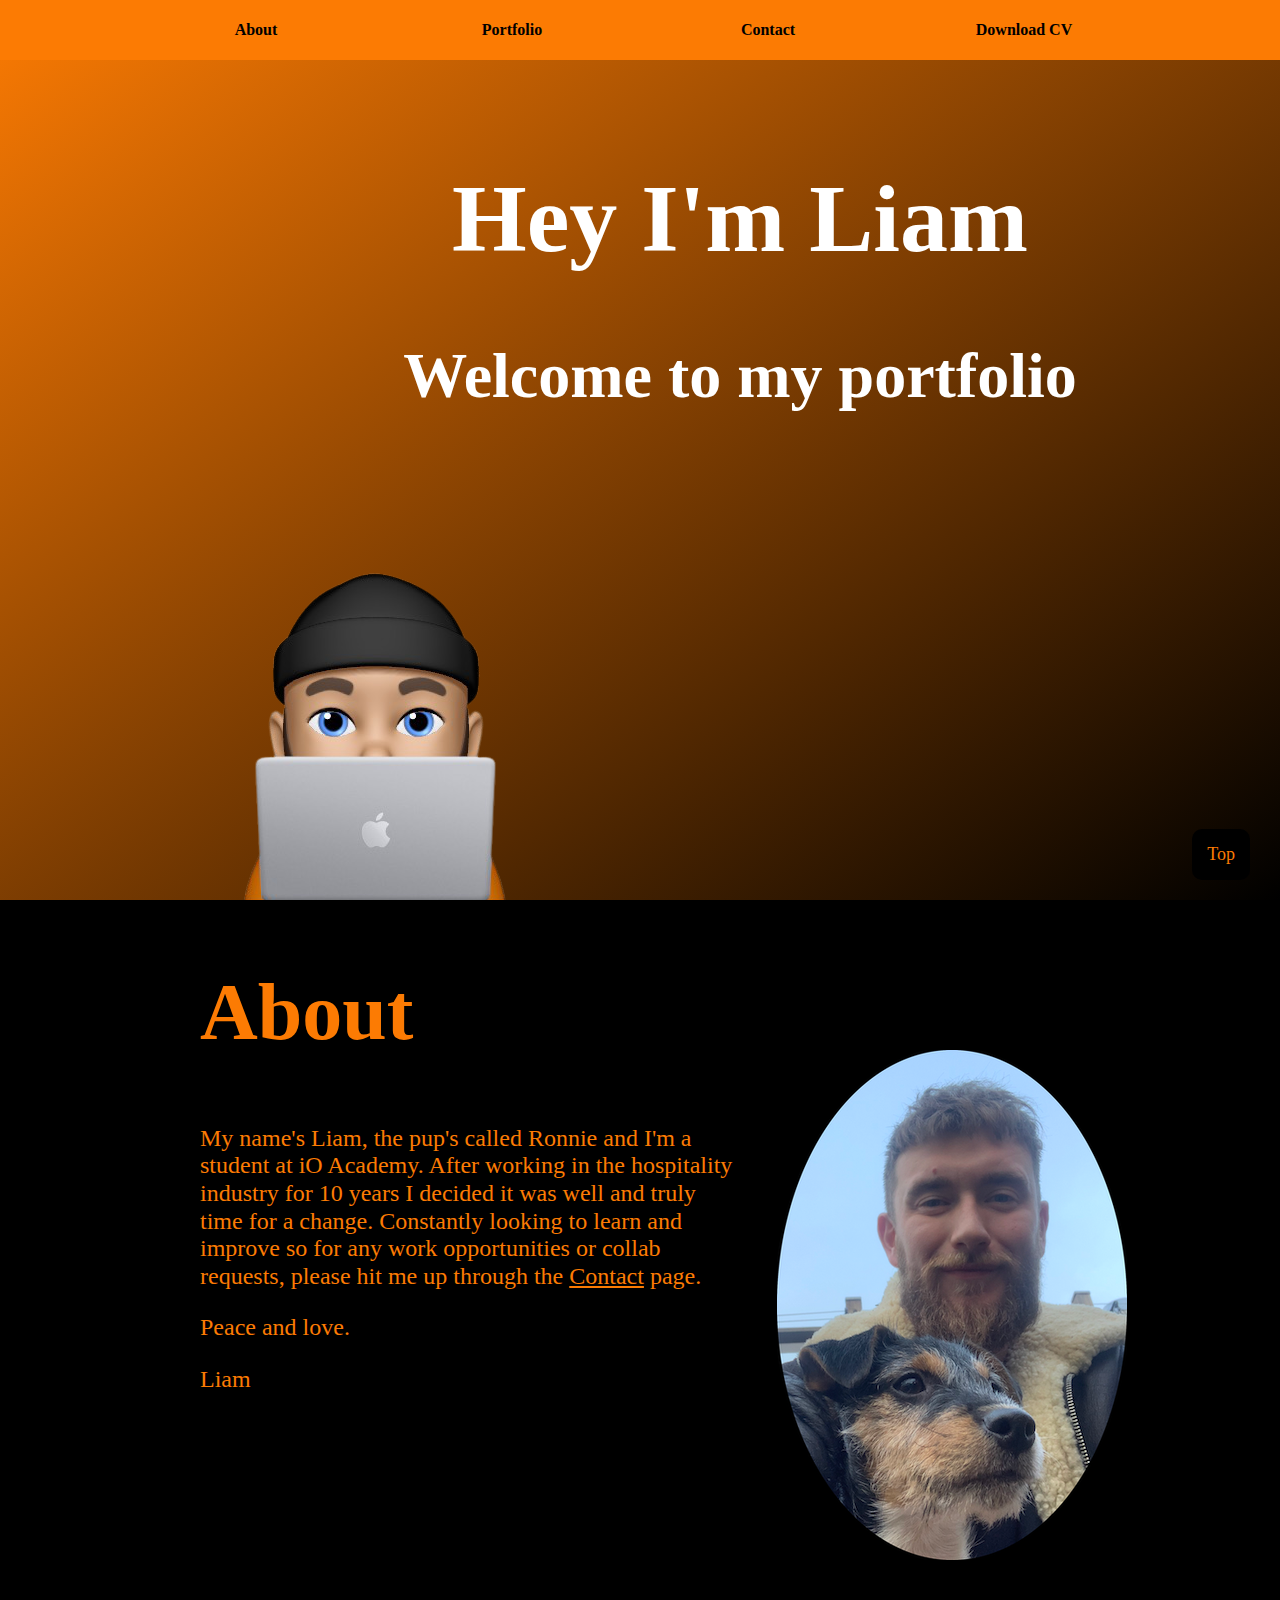
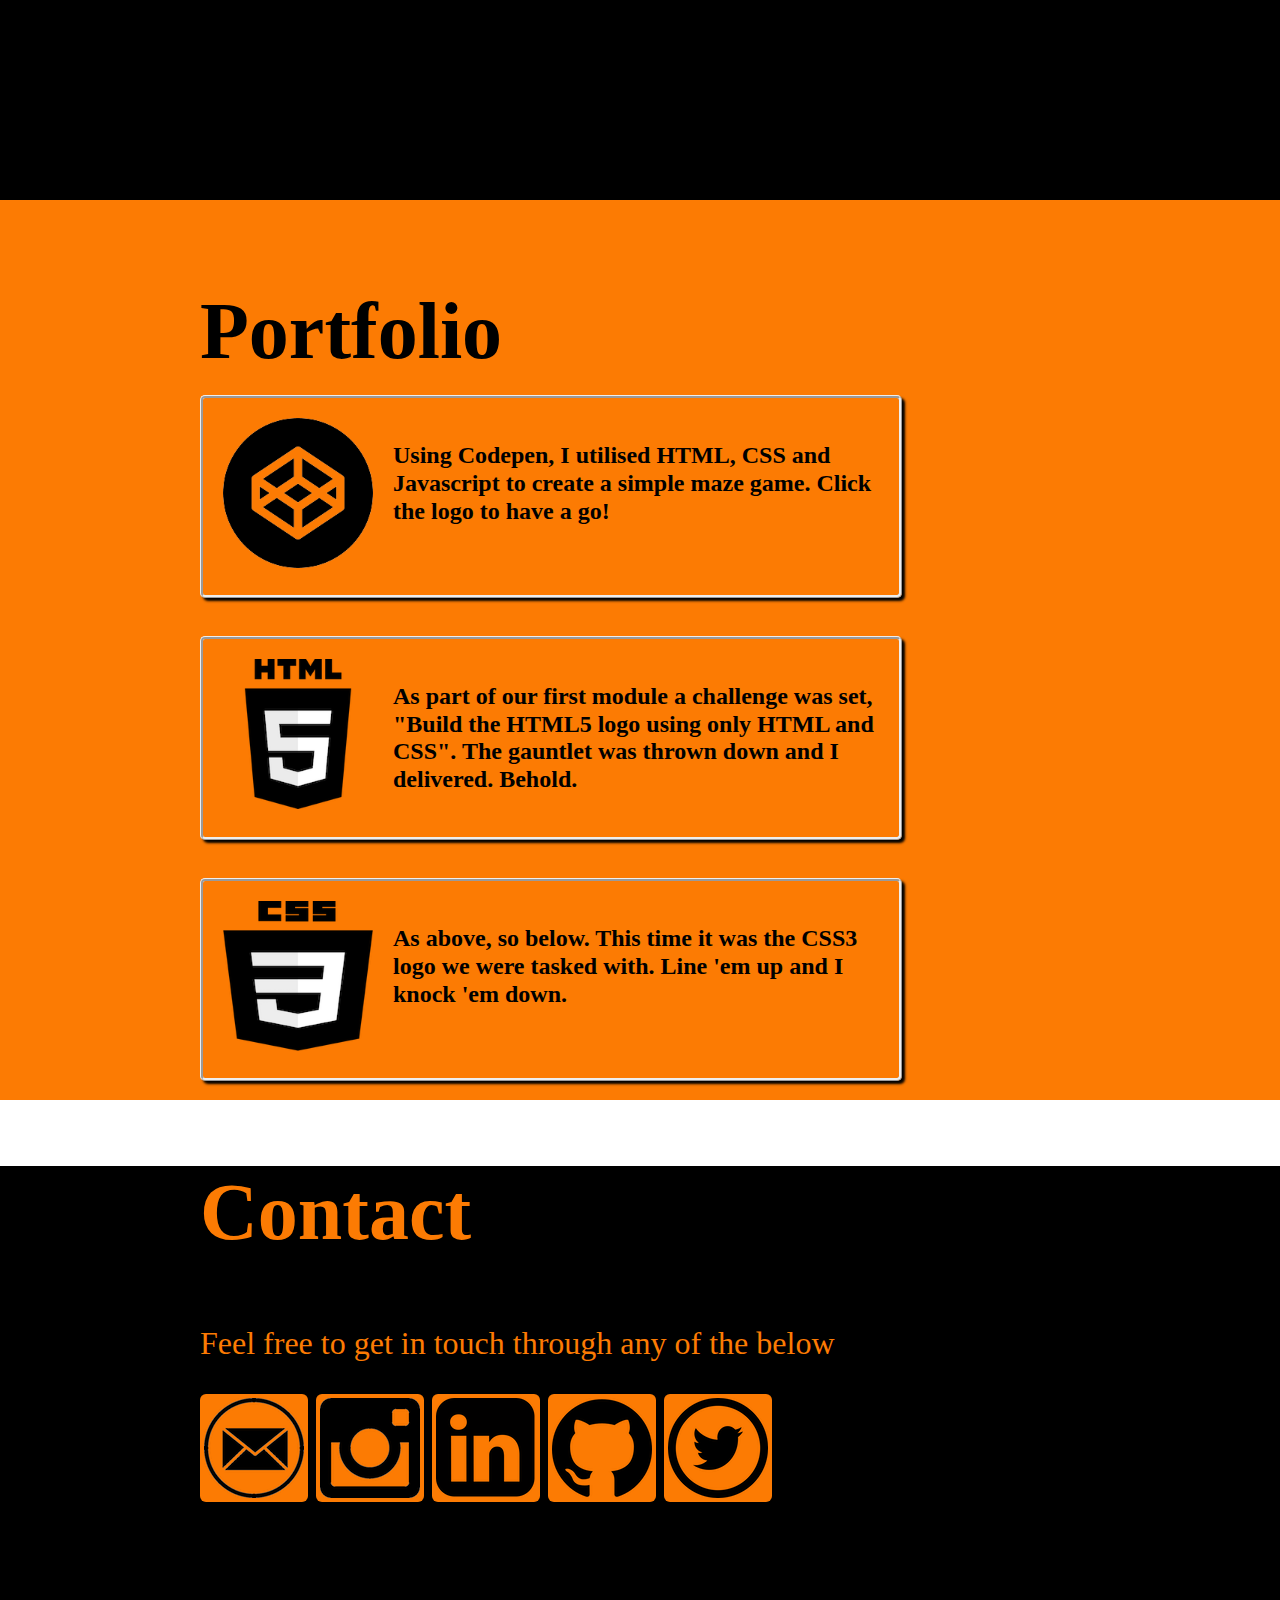
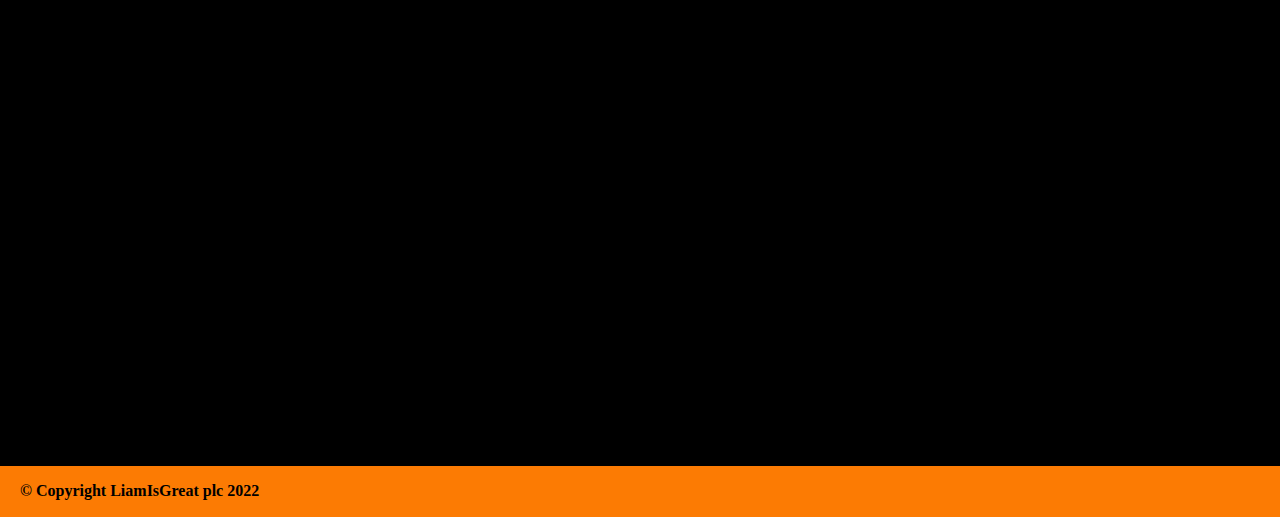
==== index.html @ 055836e2 "changes made based on peer review" ====
<!DOCTYPE html>
<html lang="en-GB">
<head>
	<link rel="stylesheet" type="text/css" href="normalize.css">
	<meta name="viewport" content="width=device-width, initial-scale=1.0">
	<link rel="stylesheet" type="text/css" href="project1.css">
</head>
<body>
	<header>
		
		<nav class="navbar">
			<a href="#about" value="About">About</a>
			<a href="#portfolio" value="Portfolio">Portfolio</a>
			<a href="#contact">Contact</a>
			<a href="LiamLawrence.pdf" download>Download CV</a>
		</nav>
		
	<section id="top-of-the-page" class="intro-section">
		<div class="intro-text">
			<h1>Hey I'm Liam</h1>
			<h2>Welcome to my portfolio</h2>
		</div>
		<div class="intro-image">
			<img src="memoji.png" alt="cartoon me">
		</div>
	</section>
</header>
<main>
	<section class="about-section">
		<div>
		<h2 id="about">About</h2>
		
		<p>
		   My name's Liam, the pup's called Ronnie and 
		   I'm a student at iO Academy. 
		   After working in the hospitality industry for 10 years I
		   decided it was well and truly time for a change.
		   Constantly looking to learn and improve so for any 
		   work opportunities or collab requests, please hit me 
		   up through the <a href="#contact">Contact</a> page.
	   </p>
	   
		<p>
		   Peace and love.
	   	</p>
		
		<p>
		   Liam 
	    </p> 
	</div>
	<div class="about-image">
		<img src="meandpup.png" alt="meandmydog">
	</div>
		
	</section>
	
	<section class="portfolio-section">
		
		<h2 id="portfolio">Portfolio</h2>
		<div class="project-containers">
			<div class="project-images"><a href="https://codepen.io/Brassic/pen/RwZgrRa"><img src="codepenicon.png"></a>
			</div>
			<div>
				<p>Using Codepen, I utilised HTML, CSS and Javascript to create a simple maze game. Click the logo to have a go! </p>
			</div>
		</div>
		<div class="project-containers">
			<div class="project-images">
				<a href="https://codepen.io/Brassic/pen/ZEXNPwz"><img src="htmlicon.png"></a>
			</div>
			<div>
				<p>As part of our first module a challenge was set, "Build the HTML5 logo using only HTML and CSS". The gauntlet was thrown down and I delivered. Behold. </p>
			</div>
		</div>
		<div class="project-containers">
 			<div class="project-images">
				<a href="#"><img src="cssicon.png"></a>
 			</div>
 			<div>
 				<p>As above, so below. This time it was the CSS3 logo we were tasked with. Line 'em up and I knock 'em down. </p>
 			</div>
		</div>
	</section>
		
	
	<section class="contact-section">
		<h2 id="contact">Contact</h2>
		<p>Feel free to get in touch through any of the below</p>
		<a href="mailto:liamlwrnce@gmail.com"><img src="emailicon.png"></a>
		<a href="https://instagram.com/liamlwrnc"><img src="instaicon.png"></a>
		<a href="https://www.linkedin.com/in/liam-l-08a6b3140"><img src="linkedinicon.png"></a>
		<a href="https://github.com/liamlwrnc"><img src="githubicon.png"></a>
		<a href="https://twitter.com/lwrnccodes"><img src="twittericon.png"></a>
	</section>
</main>
 		<a href="#top-of-the-page" class="scroll-to-top-button" title="Go to top">Top</a> 	
 	<footer>
		<p>© Copyright LiamIsGreat plc 2022</p>
	</footer>
		
</body>
</html>
---- project1.css ----
.navbar {
	background-color: #fc7b03;
	display: flex;
    top: 0;
    left: 0;
    width: 100%;
    padding: 5px 0;	
	position: fixed;
	z-index: 2;
	align: center;
	text-align: center;
	justify-content: center;
}

.navbar a {
    border: none;
    padding: 1rem 1rem;
	width: 20%;
    text-decoration: none;
    background: #fc7b03;
    color: #000000;
    font-family: "Andale Mono";
	font-weight: bold;
    cursor: pointer;
}

.navbar a:hover,
.navbar a:focus {
    background: #db6a00;
}

.intro-section {
	font-family: "Andale Mono";
	justify-content: center;
	align-items: center;
	padding-left: 200px;
	color: #ffffff;
	background-color: #fc7b03;
	background-image: linear-gradient(to bottom right, #fc7b03, #000000);
	position: relative;
	height: 100vh;	
}

.intro-section div {
	text-align: center;
	padding-top: 100px;
}

h1 {
	font-size: 6rem;
}

header h2 {
	font-size: 4rem;
}

.intro-image img{
	position: absolute;
	bottom: 0;
	left: 200px;
	
} 

.about-section {
	background-color: #000000;
	height: 100vh;
	font-family: Andale Mono;
	padding-left: 200px;
	display: flex;
	color: #fc7b03;
}

.about-section div {
	font-size: 1.5rem;
	width: 60%;
}

.about-image {
	padding-top: 150px;
	padding-left: 40px;
	flex-direction: column;
}

.about-section a {
	color: inherit;
}

.portfolio-section {
	background-color: #fc7b03;
	height: 100vh;
	width: 100%;
	font-family: "Andale Mono";
	font-weight: bold;
	padding-left: 200px;
	color: #000000;
	display: flex;
	flex-direction: column;
	justify-content: space-around;
}

.portfolio-section h2 {
	font-size: 5rem;
	margin-bottom: -20px;
}
	
.project-containers {
	box-shadow: 3px 3px 2.5px #000000;
	border-radius: 5px;
	border-style: ridge;
	width: 65%;
	padding: 20px;
	font-size: 1.5rem;
	display: flex;
	gap: 20px;
}

.project-images img {
	height: 150px;
	width: 150px;
}

.contact-section {
	background-color: #000000;
	height: 100vh;
	font-family: "Andale Mono";
	font-size: 2rem;
	padding-left: 200px;
	color: #fc7b03;
}	

.contact-section a img {
	background: #fc7b03;
	padding: 4px;
	border-radius: 6px;
}

footer {
	font-family: "Andale Mono";
	font-weight: bold;
	font-size: 1rem;
	background-color: #fc7b03;
	padding-left: 20px;
}

html {
	scroll-behavior: smooth;
	scroll-padding-top: 70px;
}

h2 {
	font-size: 5rem;
}

* {
	box-sizing: border-box;	
}

body {
	display: flex;
	flex-direction: column;
	flex-wrap: nowrap;
}



.scroll-to-top-button {
  	position: fixed; 
  	bottom: 20px; 
  	right: 30px; 
  	z-index: 99; 
  	border: none; 
  	outline: none; 
  	background-color: #000000; 
  	color: #fc7b03; 
  	cursor: pointer; 
  	padding: 15px; 
  	border-radius: 10px; 
  	font-size: 18px; 
	font-family: "Andale Mono";
	text-decoration: none;
}

.scroll-to-top-button:hover {
 	background-color: #db6a00; 
}

@media screen and (max-width: 800px) {
	.contact-section, .intro-section, .portfolio-section, .about-section {
		padding: 20px;
		height: auto;
		flex-direction: column;
		gap: 20px;		
	}
	.navbar {
		justify-content: start;
	}
	.navbar a {
		width: 25%;
	}
	.intro-image img {
			height: 100px;
			left: 20px;
	}
	.about-text {
		width: 100%;
	}
	.about-image {
		position: relative;
		bottom: 100px;
	}
	.project-containers {
		flex-direction: column;
		width: 100%;
	}

}
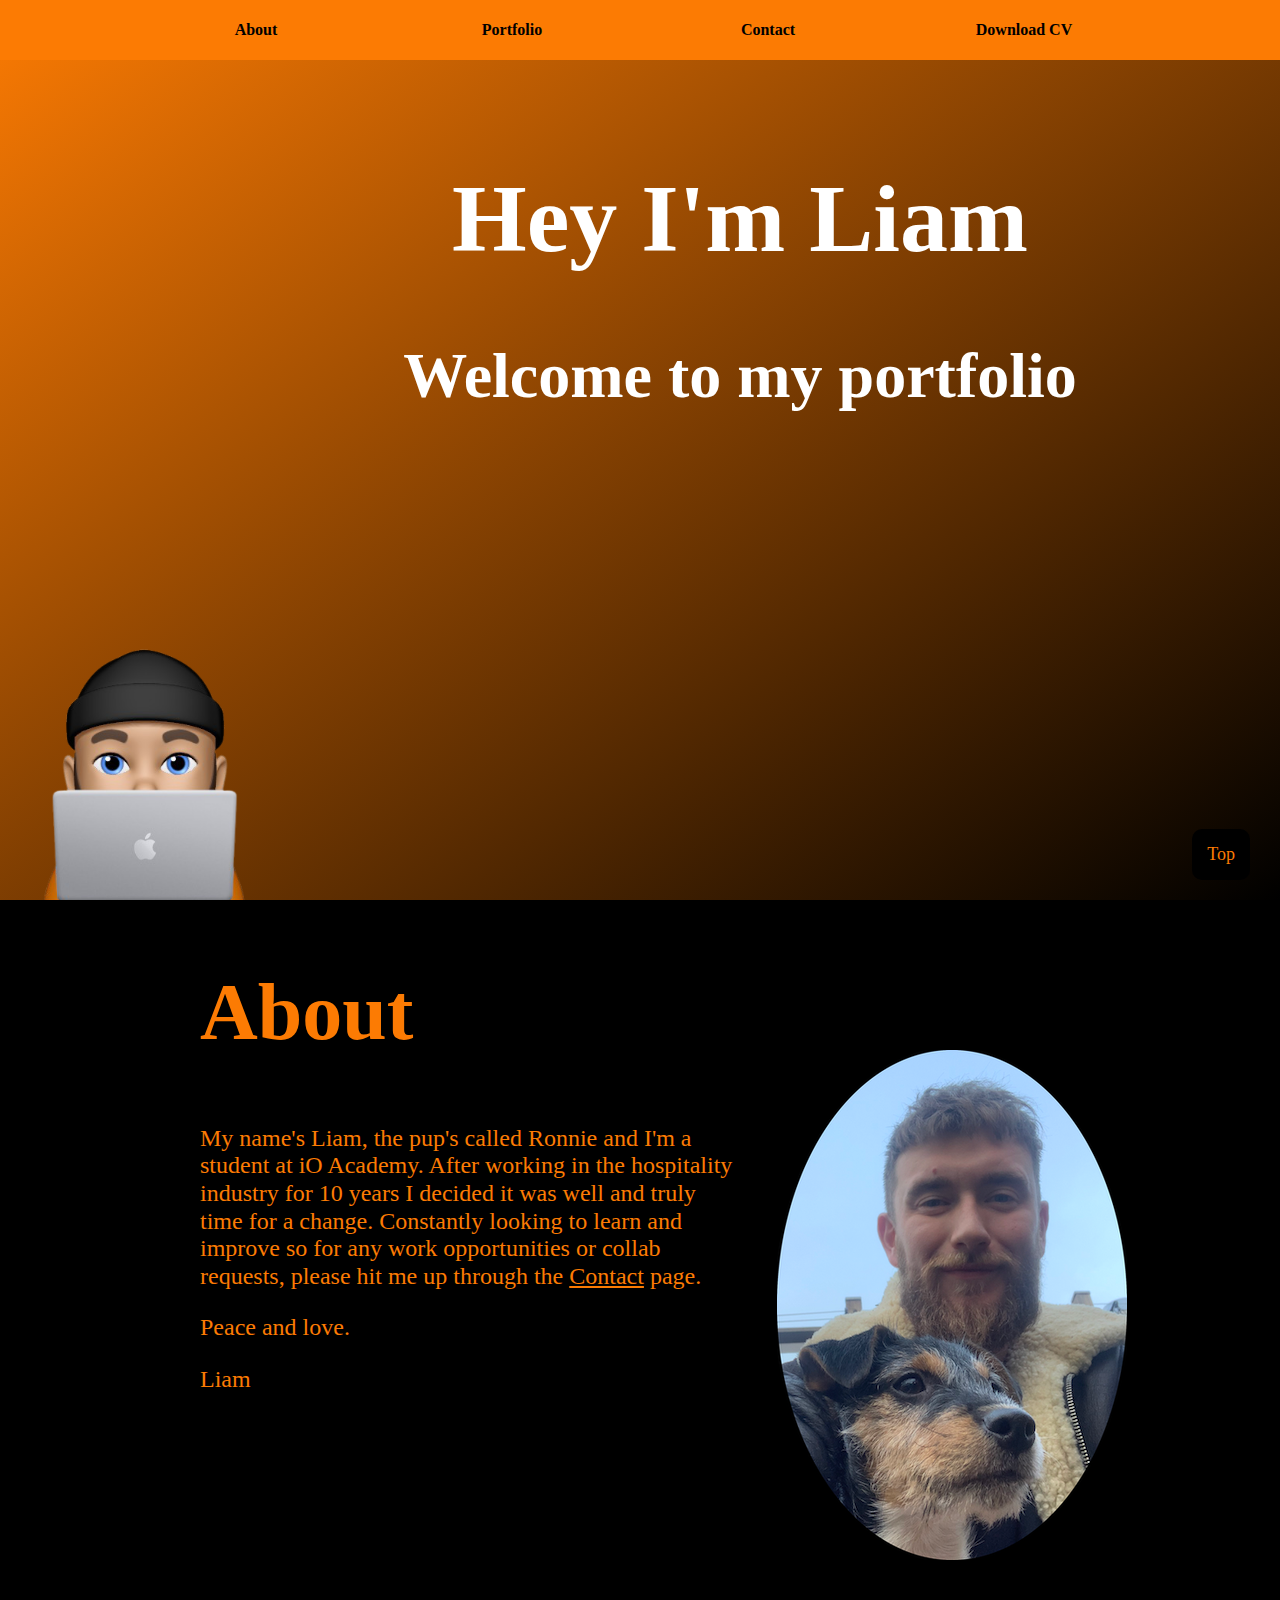
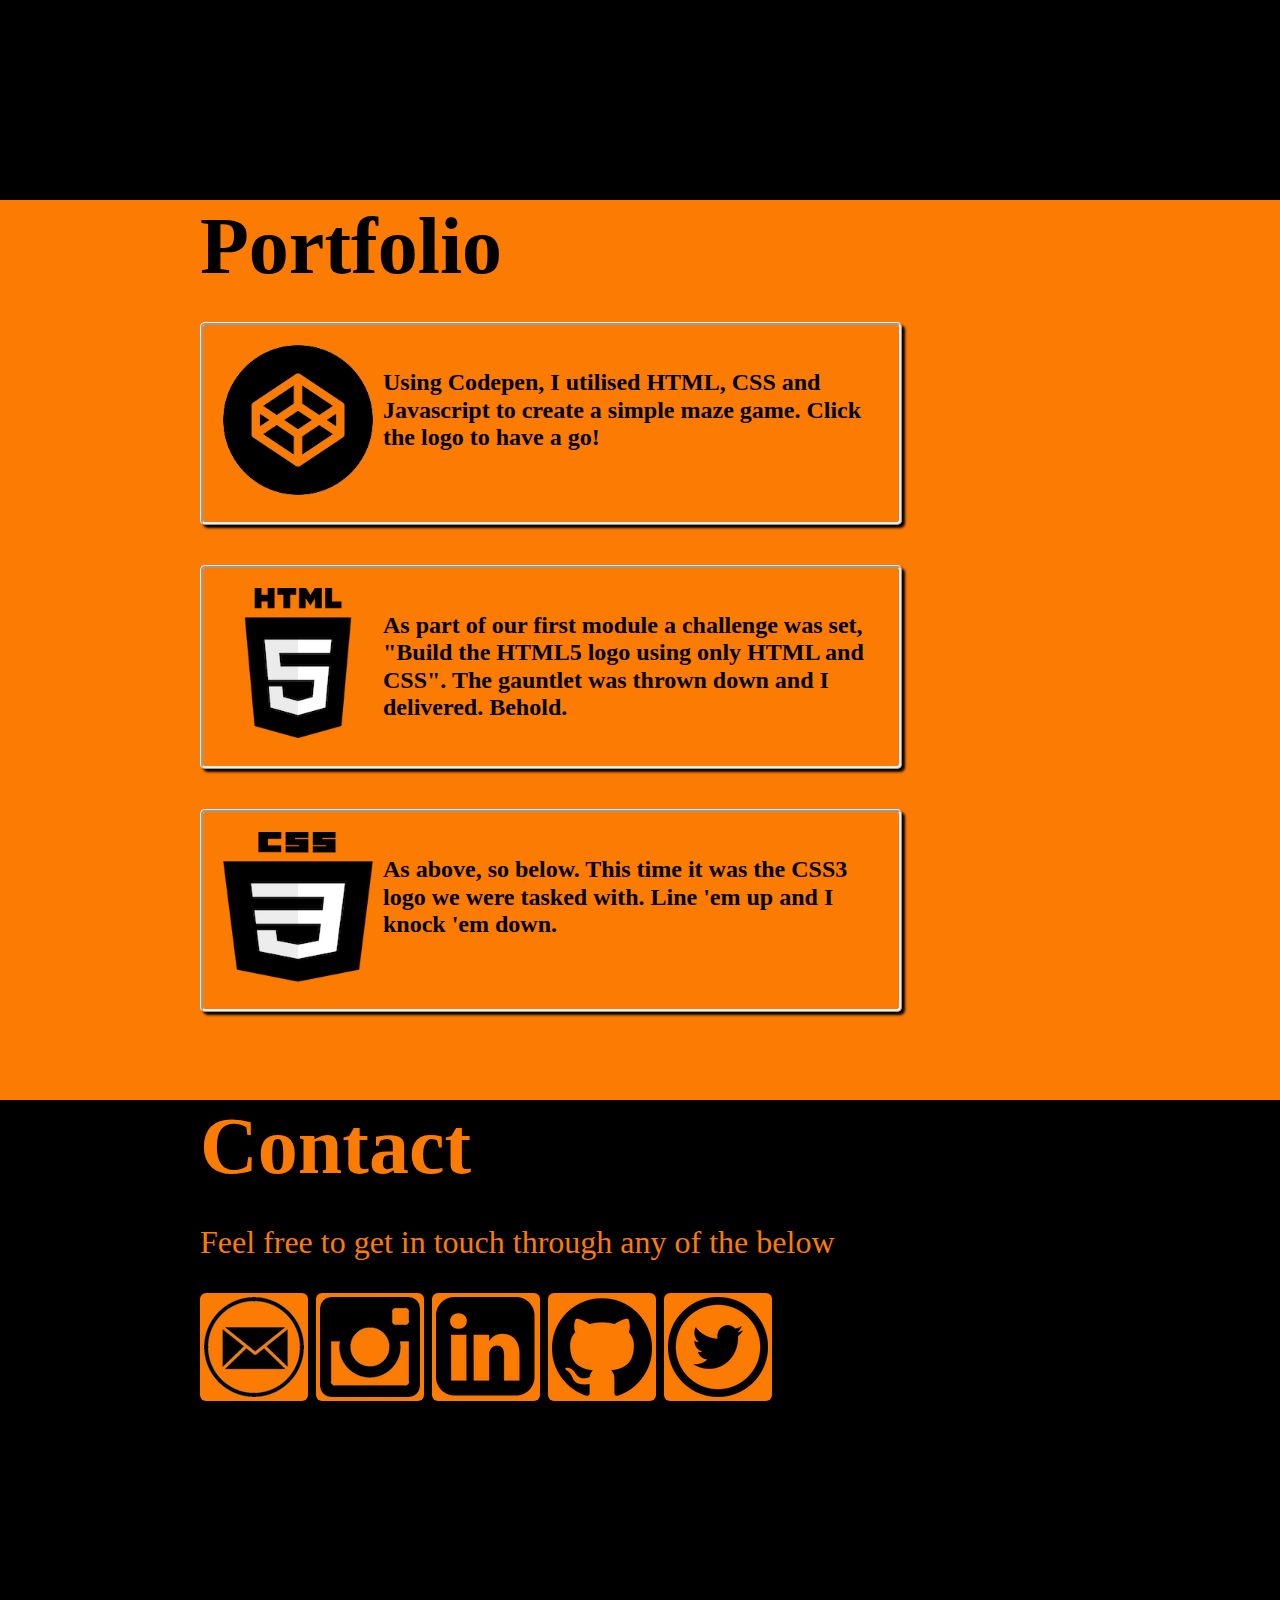
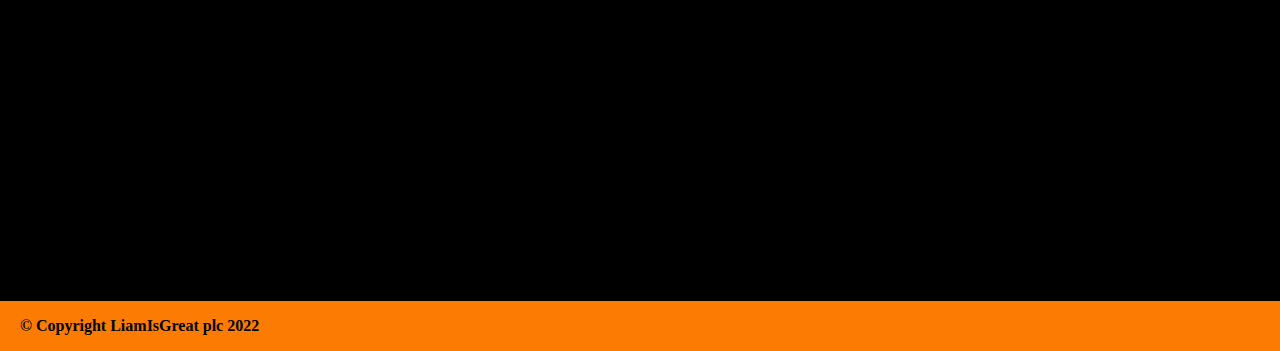
==== commit eca1edae: "further implemented changes from peer review" ====
--- a/index.html
+++ b/index.html
@@ -16,13 +16,11 @@
 		</nav>
 		
 	<section id="top-of-the-page" class="intro-section">
-		<div class="intro-text">
+		<div class="intro-body">
 			<h1>Hey I'm Liam</h1>
 			<h2>Welcome to my portfolio</h2>
 		</div>
-		<div class="intro-image">
-			<img src="memoji.png" alt="cartoon me">
-		</div>
+		<img src="memoji.png" alt="cartoon me">
 	</section>
 </header>
 <main>
--- a/project1.css
+++ b/project1.css
@@ -38,7 +38,7 @@
 	background-color: #fc7b03;
 	background-image: linear-gradient(to bottom right, #fc7b03, #000000);
 	position: relative;
-	height: 100vh;	
+	min-height: 100vh;	
 }
 
 .intro-section div {
@@ -46,6 +46,14 @@
 	padding-top: 100px;
 }
 
+.intro-section img {
+	position: absolute;
+	bottom: 0;
+	left: 10px;
+	height: 30vh;
+	
+}
+
 h1 {
 	font-size: 6rem;
 }
@@ -54,20 +62,17 @@
 	font-size: 4rem;
 }
 
-.intro-image img{
-	position: absolute;
-	bottom: 0;
-	left: 200px;
-	
-} 
-
 .about-section {
 	background-color: #000000;
-	height: 100vh;
+	min-height: 100vh;
 	font-family: Andale Mono;
 	padding-left: 200px;
 	display: flex;
 	color: #fc7b03;
+}
+
+.about-section h2 {
+	font-size: 5rem;
 }
 
 .about-section div {
@@ -87,20 +92,19 @@
 
 .portfolio-section {
 	background-color: #fc7b03;
-	height: 100vh;
-	width: 100%;
 	font-family: "Andale Mono";
 	font-weight: bold;
 	padding-left: 200px;
 	color: #000000;
 	display: flex;
 	flex-direction: column;
-	justify-content: space-around;
+	gap: 20px;
+	min-height: 100vh;
 }
 
 .portfolio-section h2 {
 	font-size: 5rem;
-	margin-bottom: -20px;
+	margin: 0px;
 }
 	
 .project-containers {
@@ -111,7 +115,9 @@
 	padding: 20px;
 	font-size: 1.5rem;
 	display: flex;
-	gap: 20px;
+	gap: 10px;
+	margin-top: 10px;
+	margin-bottom: 10px;
 }
 
 .project-images img {
@@ -121,13 +127,18 @@
 
 .contact-section {
 	background-color: #000000;
-	height: 100vh;
+	min-height: 89vh;
 	font-family: "Andale Mono";
 	font-size: 2rem;
 	padding-left: 200px;
 	color: #fc7b03;
+	margin: 0;
 }	
 
+.contact-section h2 {
+	margin: 0;
+	font-size: 5rem;
+}
 .contact-section a img {
 	background: #fc7b03;
 	padding: 4px;
@@ -145,10 +156,6 @@
 html {
 	scroll-behavior: smooth;
 	scroll-padding-top: 70px;
-}
-
-h2 {
-	font-size: 5rem;
 }
 
 * {
@@ -198,8 +205,8 @@
 		width: 25%;
 	}
 	.intro-image img {
-			height: 100px;
-			left: 20px;
+		height: 100px;
+		left: 20px;
 	}
 	.about-text {
 		width: 100%;
@@ -212,6 +219,9 @@
 		flex-direction: column;
 		width: 100%;
 	}
-
-}
-
+	.portfolio-section h2 {
+		margin-right: 20px;
+	}
+
+}
+
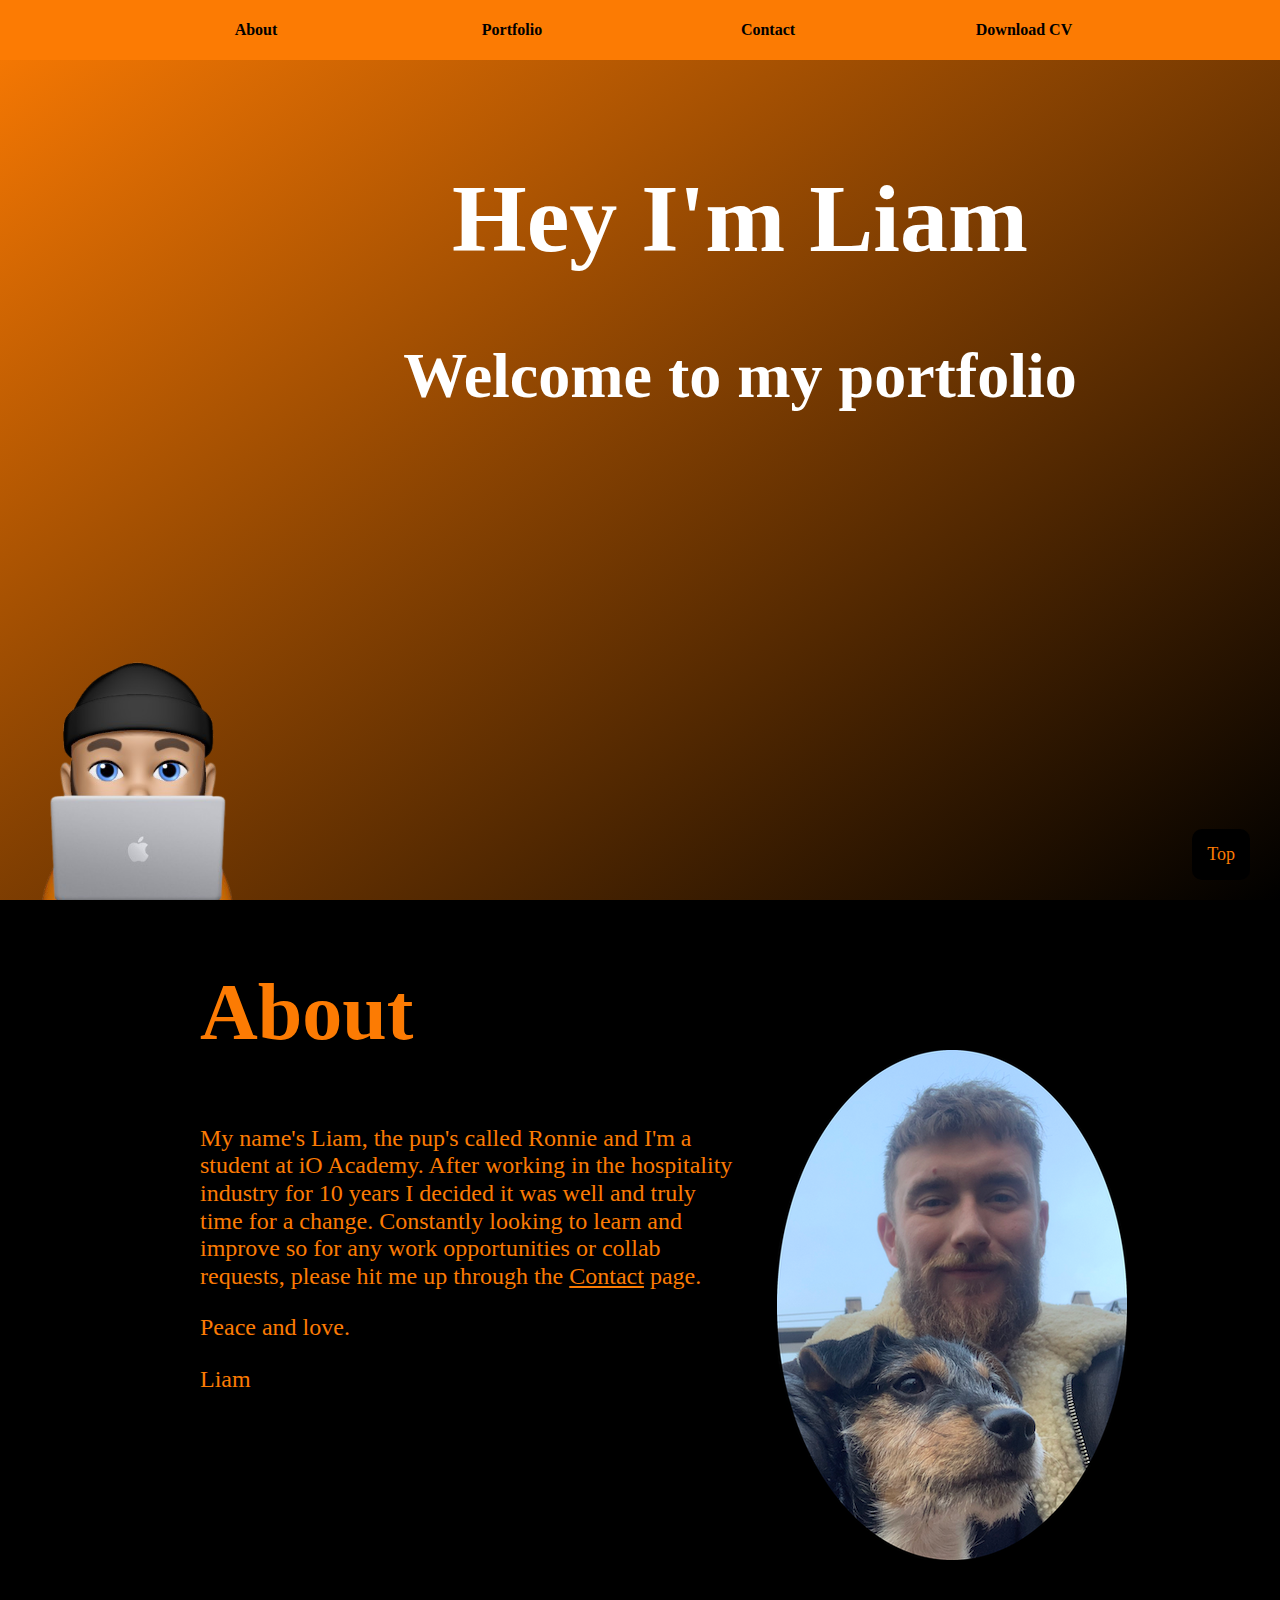
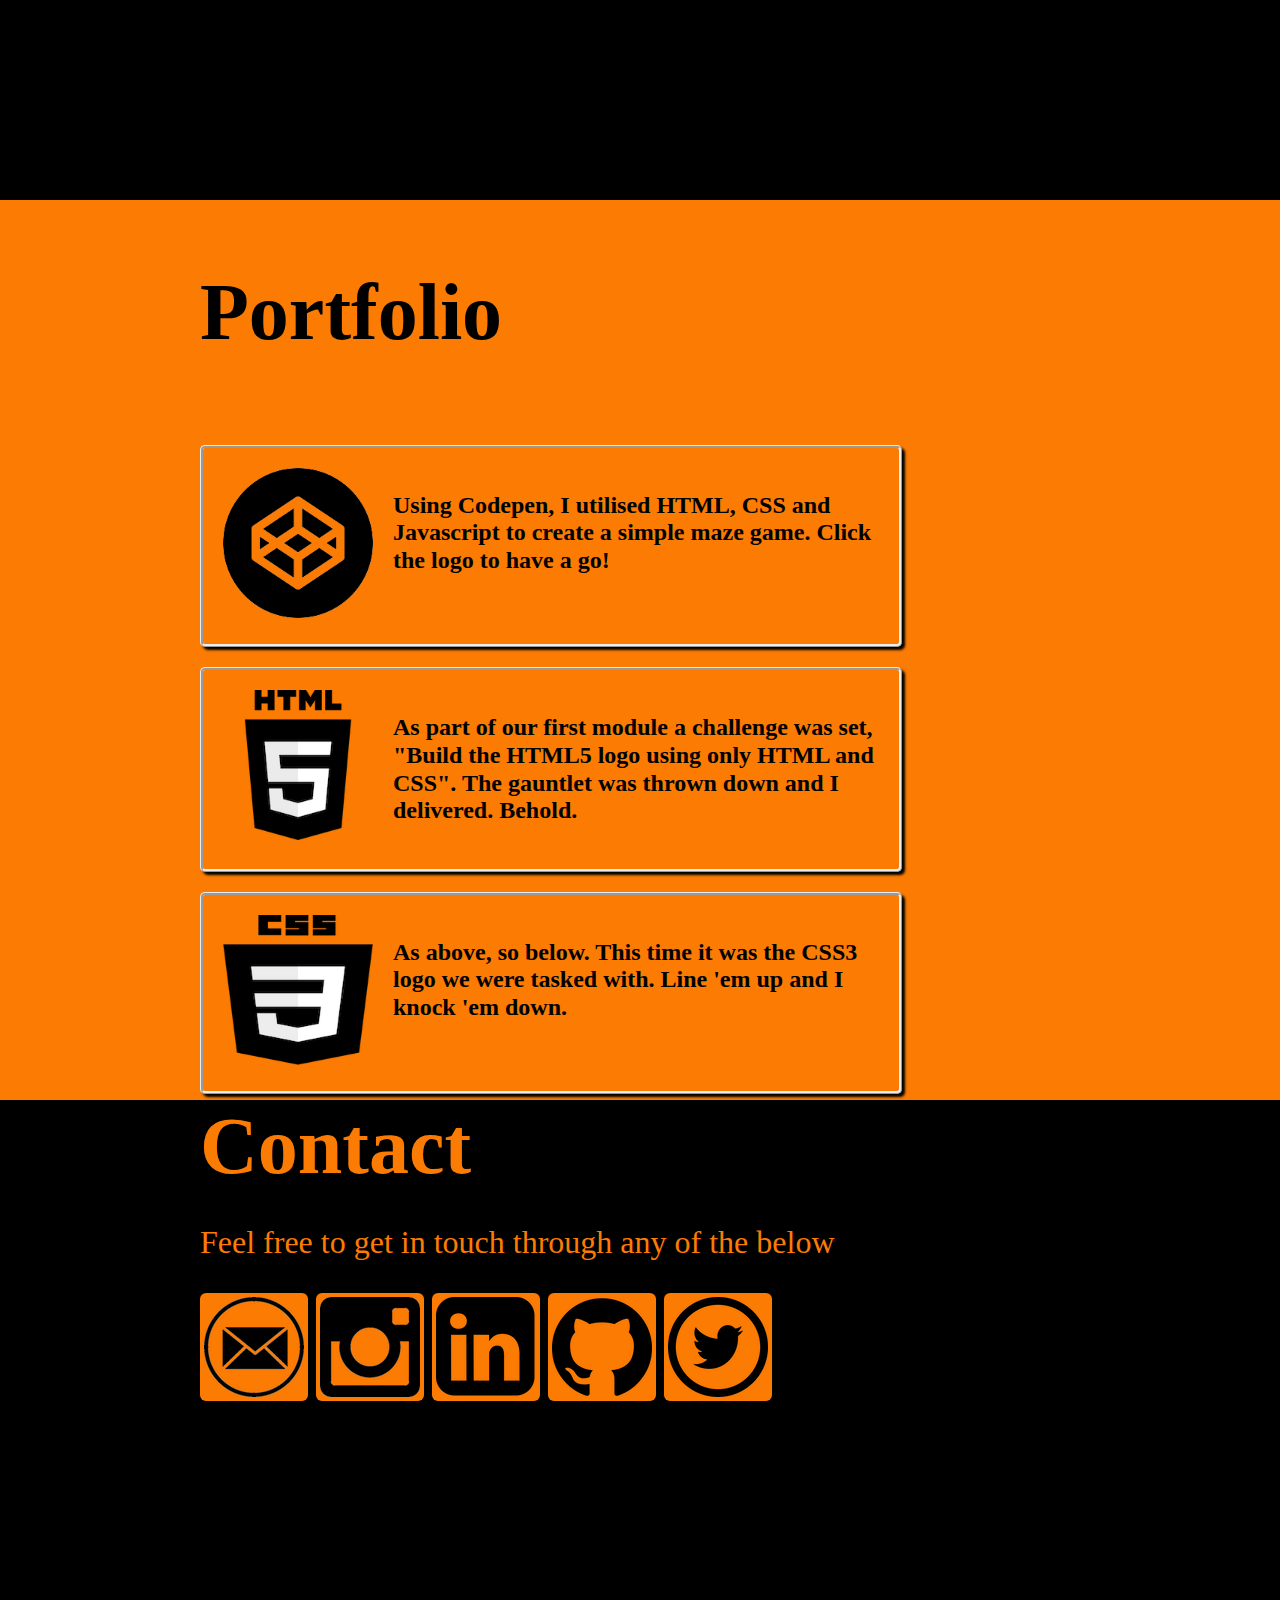
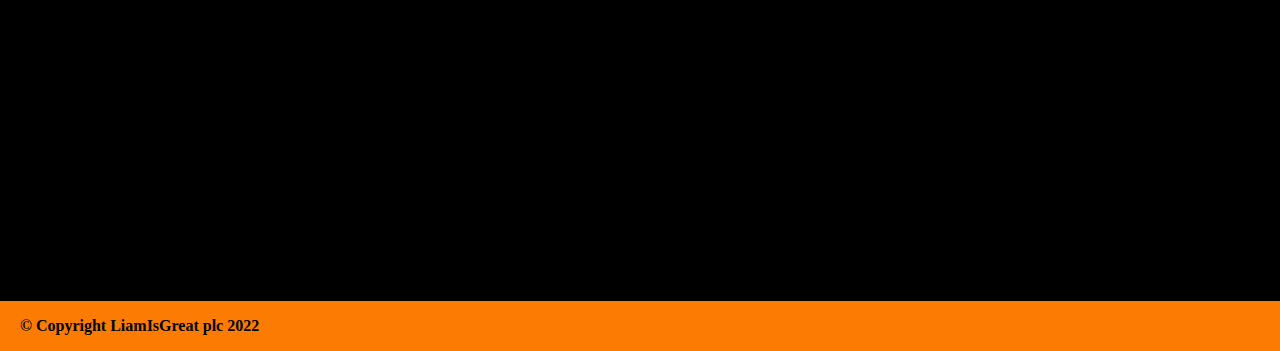
==== commit a0c7ecaf: "further changes from peer review" ====
--- a/index.html
+++ b/index.html
@@ -4,18 +4,17 @@
 	<link rel="stylesheet" type="text/css" href="normalize.css">
 	<meta name="viewport" content="width=device-width, initial-scale=1.0">
 	<link rel="stylesheet" type="text/css" href="project1.css">
+	<title>MyPortfolio</title>
 </head>
-<body>
-	<header>
-		
-		<nav class="navbar">
-			<a href="#about" value="About">About</a>
-			<a href="#portfolio" value="Portfolio">Portfolio</a>
+<body>		
+		<nav>
+			<a href="#about">About</a>
+			<a href="#portfolio">Portfolio</a>
 			<a href="#contact">Contact</a>
 			<a href="LiamLawrence.pdf" download>Download CV</a>
 		</nav>
-		
-	<section id="top-of-the-page" class="intro-section">
+	<header>	
+	<section id="intro-section" class="intro-section">
 		<div class="intro-body">
 			<h1>Hey I'm Liam</h1>
 			<h2>Welcome to my portfolio</h2>
@@ -24,9 +23,9 @@
 	</section>
 </header>
 <main>
-	<section class="about-section">
+	<section id="about" class="about-section">
 		<div>
-		<h2 id="about">About</h2>
+		<h2>About</h2>
 		
 		<p>
 		   My name's Liam, the pup's called Ronnie and 
@@ -52,9 +51,9 @@
 		
 	</section>
 	
-	<section class="portfolio-section">
+	<section id="portfolio" class="portfolio-section">
 		
-		<h2 id="portfolio">Portfolio</h2>
+		<h2>Portfolio</h2>
 		<div class="project-containers">
 			<div class="project-images"><a href="https://codepen.io/Brassic/pen/RwZgrRa"><img src="codepenicon.png"></a>
 			</div>
@@ -81,20 +80,20 @@
 	</section>
 		
 	
-	<section class="contact-section">
-		<h2 id="contact">Contact</h2>
+	<section id="contact" class="contact-section">
+		<h2>Contact</h2>
 		<p>Feel free to get in touch through any of the below</p>
-		<a href="mailto:liamlwrnce@gmail.com"><img src="emailicon.png"></a>
-		<a href="https://instagram.com/liamlwrnc"><img src="instaicon.png"></a>
-		<a href="https://www.linkedin.com/in/liam-l-08a6b3140"><img src="linkedinicon.png"></a>
-		<a href="https://github.com/liamlwrnc"><img src="githubicon.png"></a>
-		<a href="https://twitter.com/lwrnccodes"><img src="twittericon.png"></a>
+		<a href="mailto:liamlwrnce@gmail.com"><img src="emailicon.png" alt="emailicon"></a>
+		<a href="https://instagram.com/liamlwrnc"><img src="instaicon.png" alt="instaicon"></a>
+		<a href="https://www.linkedin.com/in/liam-l-08a6b3140"><img src="linkedinicon.png" alt="linkedinicon"></a>
+		<a href="https://github.com/liamlwrnc"><img src="githubicon.png" alt="github icon"></a>
+		<a href="https://twitter.com/lwrnccodes"><img src="twittericon.png" alt="twittericon"></a>
 	</section>
 </main>
- 		<a href="#top-of-the-page" class="scroll-to-top-button" title="Go to top">Top</a> 	
- 	<footer>
+ 		<a href="#intro-section" class="scroll-to-top-button" title="Go to top">Top</a> 	
+<footer>
 		<p>© Copyright LiamIsGreat plc 2022</p>
-	</footer>
+</footer>
 		
 </body>
 </html>--- a/project1.css
+++ b/project1.css
@@ -1,4 +1,4 @@
-.navbar {
+nav {
 	background-color: #fc7b03;
 	display: flex;
     top: 0;
@@ -7,12 +7,11 @@
     padding: 5px 0;	
 	position: fixed;
 	z-index: 2;
-	align: center;
 	text-align: center;
 	justify-content: center;
 }
 
-.navbar a {
+nav a {
     border: none;
     padding: 1rem 1rem;
 	width: 20%;
@@ -24,8 +23,8 @@
     cursor: pointer;
 }
 
-.navbar a:hover,
-.navbar a:focus {
+nav a:hover,
+nav a:focus {
     background: #db6a00;
 }
 
@@ -50,8 +49,7 @@
 	position: absolute;
 	bottom: 0;
 	left: 10px;
-	height: 30vh;
-	
+	height: 20vw;
 }
 
 h1 {
@@ -104,7 +102,6 @@
 
 .portfolio-section h2 {
 	font-size: 5rem;
-	margin: 0px;
 }
 	
 .project-containers {
@@ -115,9 +112,8 @@
 	padding: 20px;
 	font-size: 1.5rem;
 	display: flex;
-	gap: 10px;
-	margin-top: 10px;
-	margin-bottom: 10px;
+	gap: 20px;
+
 }
 
 .project-images img {
@@ -155,7 +151,6 @@
 
 html {
 	scroll-behavior: smooth;
-	scroll-padding-top: 70px;
 }
 
 * {
@@ -167,8 +162,6 @@
 	flex-direction: column;
 	flex-wrap: nowrap;
 }
-
-
 
 .scroll-to-top-button {
   	position: fixed; 
@@ -198,16 +191,14 @@
 		flex-direction: column;
 		gap: 20px;		
 	}
-	.navbar {
+	nav {
 		justify-content: start;
 	}
-	.navbar a {
+
+	nav a {
 		width: 25%;
 	}
-	.intro-image img {
-		height: 100px;
-		left: 20px;
-	}
+	
 	.about-text {
 		width: 100%;
 	}
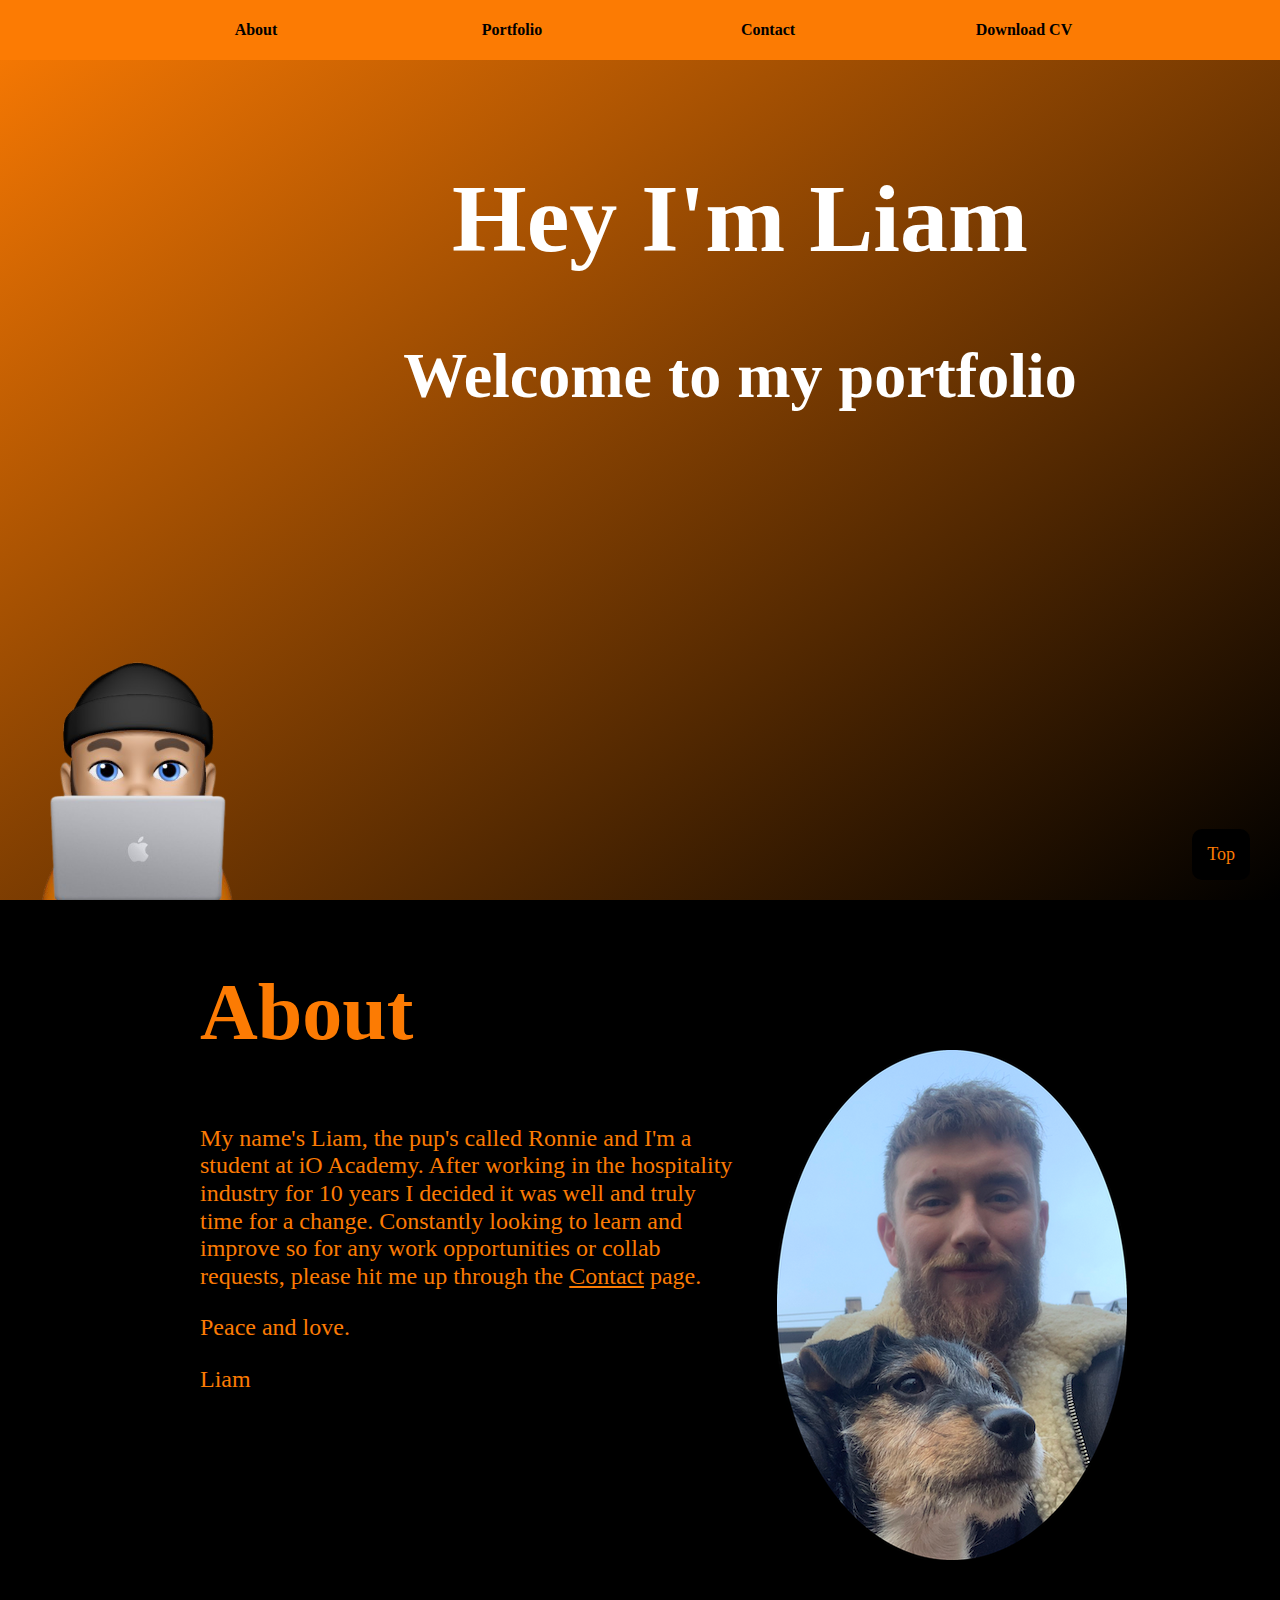
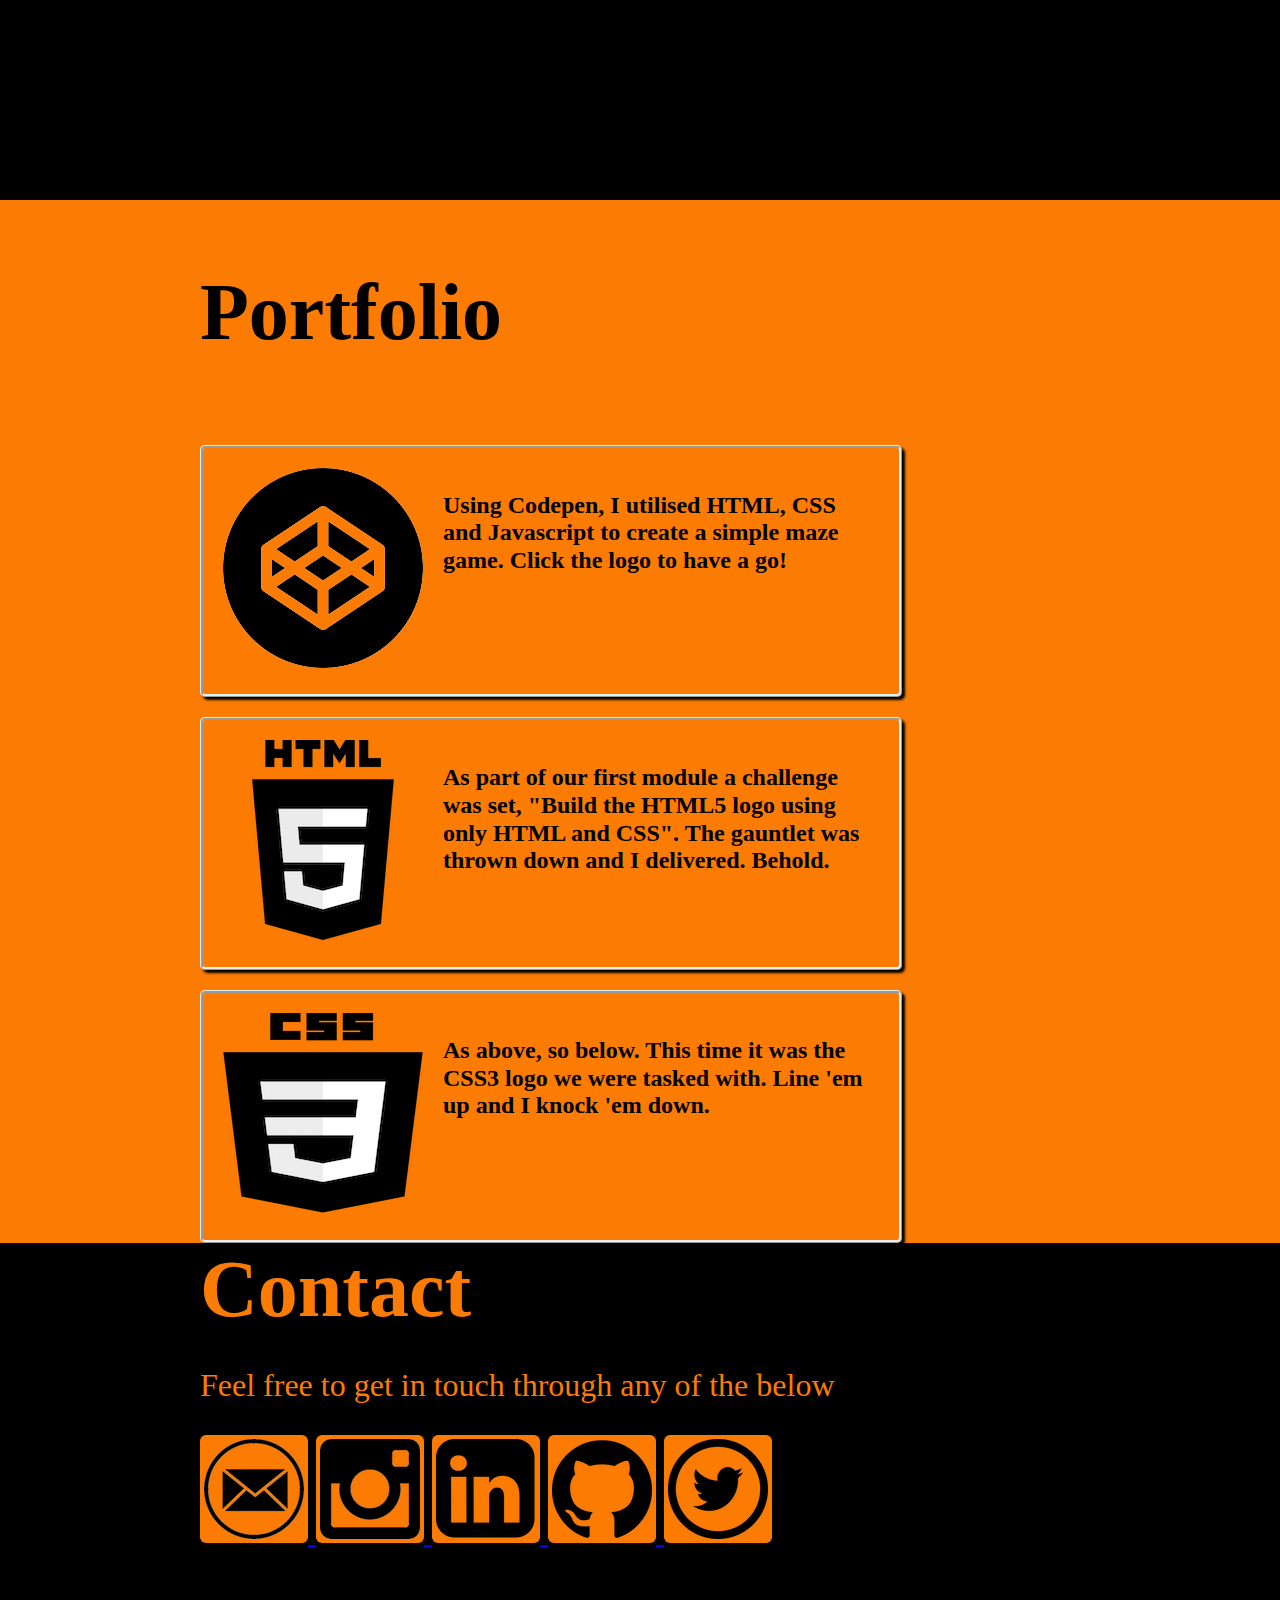
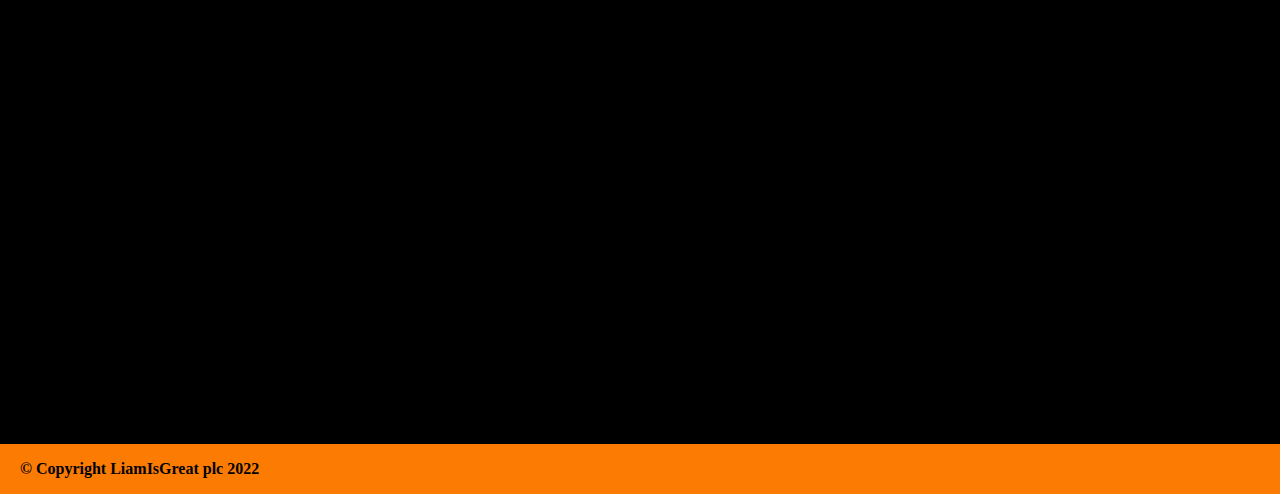
==== commit f18d3210: "started on changes suggested by rayna" ====
--- a/index.html
+++ b/index.html
@@ -7,12 +7,12 @@
 	<title>MyPortfolio</title>
 </head>
 <body>		
-		<nav>
-			<a href="#about">About</a>
-			<a href="#portfolio">Portfolio</a>
-			<a href="#contact">Contact</a>
-			<a href="LiamLawrence.pdf" download>Download CV</a>
-		</nav>
+	<nav>
+		<a href="#about">About</a>
+		<a href="#portfolio">Portfolio</a>
+		<a href="#contact">Contact</a>
+		<a href="LiamLawrence.pdf" download>Download CV</a>
+	</nav>
 	<header>	
 	<section id="intro-section" class="intro-section">
 		<div class="intro-body">
@@ -27,27 +27,15 @@
 		<div>
 		<h2>About</h2>
 		
-		<p>
-		   My name's Liam, the pup's called Ronnie and 
-		   I'm a student at iO Academy. 
-		   After working in the hospitality industry for 10 years I
-		   decided it was well and truly time for a change.
-		   Constantly looking to learn and improve so for any 
-		   work opportunities or collab requests, please hit me 
-		   up through the <a href="#contact">Contact</a> page.
-	   </p>
+		<p>My name's Liam, the pup's called Ronnie and I'm a student at iO Academy. After working in the hospitality industry for 10 years I decided it was well and truly time for a change. Constantly looking to learn and improve so for any work opportunities or collab requests, please hit me up through the <a href="#contact">Contact</a> page.</p>
 	   
-		<p>
-		   Peace and love.
-	   	</p>
-		
-		<p>
-		   Liam 
-	    </p> 
-	</div>
-	<div class="about-image">
-		<img src="meandpup.png" alt="meandmydog">
-	</div>
+		<p>Peace and love.</p>
+
+		<p>Liam </p> 
+		</div>
+		<div class="about-image">
+		<img src="meandpup.png" alt="me and my dog">
+		</div>
 		
 	</section>
 	
@@ -55,7 +43,10 @@
 		
 		<h2>Portfolio</h2>
 		<div class="project-containers">
-			<div class="project-images"><a href="https://codepen.io/Brassic/pen/RwZgrRa"><img src="codepenicon.png"></a>
+			<div class="project-images">
+				<a href="https://codepen.io/Brassic/pen/RwZgrRa">
+					<img src="codepenicon.png">
+				</a>
 			</div>
 			<div>
 				<p>Using Codepen, I utilised HTML, CSS and Javascript to create a simple maze game. Click the logo to have a go! </p>
@@ -63,7 +54,9 @@
 		</div>
 		<div class="project-containers">
 			<div class="project-images">
-				<a href="https://codepen.io/Brassic/pen/ZEXNPwz"><img src="htmlicon.png"></a>
+				<a href="https://codepen.io/Brassic/pen/ZEXNPwz">
+					<img src="htmlicon.png">
+				</a>
 			</div>
 			<div>
 				<p>As part of our first module a challenge was set, "Build the HTML5 logo using only HTML and CSS". The gauntlet was thrown down and I delivered. Behold. </p>
@@ -71,7 +64,9 @@
 		</div>
 		<div class="project-containers">
  			<div class="project-images">
-				<a href="#"><img src="cssicon.png"></a>
+				<a href="#">
+					<img src="cssicon.png">
+				</a>
  			</div>
  			<div>
  				<p>As above, so below. This time it was the CSS3 logo we were tasked with. Line 'em up and I knock 'em down. </p>
@@ -83,11 +78,21 @@
 	<section id="contact" class="contact-section">
 		<h2>Contact</h2>
 		<p>Feel free to get in touch through any of the below</p>
-		<a href="mailto:liamlwrnce@gmail.com"><img src="emailicon.png" alt="emailicon"></a>
-		<a href="https://instagram.com/liamlwrnc"><img src="instaicon.png" alt="instaicon"></a>
-		<a href="https://www.linkedin.com/in/liam-l-08a6b3140"><img src="linkedinicon.png" alt="linkedinicon"></a>
-		<a href="https://github.com/liamlwrnc"><img src="githubicon.png" alt="github icon"></a>
-		<a href="https://twitter.com/lwrnccodes"><img src="twittericon.png" alt="twittericon"></a>
+		<a href="mailto:liamlwrnce@gmail.com">
+			<img src="emailicon.png" alt="emailicon">
+		</a>
+		<a href="https://instagram.com/liamlwrnc">
+			<img src="instaicon.png" alt="instaicon">
+		</a>
+		<a href="https://www.linkedin.com/in/liam-l-08a6b3140">
+			<img src="linkedinicon.png" alt="linkedinicon">
+		</a>
+		<a href="https://github.com/liamlwrnc">
+			<img src="githubicon.png" alt="github icon">
+		</a>
+		<a href="https://twitter.com/lwrnccodes">
+			<img src="twittericon.png" alt="twittericon">
+		</a>
 	</section>
 </main>
  		<a href="#intro-section" class="scroll-to-top-button" title="Go to top">Top</a> 	
--- a/project1.css
+++ b/project1.css
@@ -81,7 +81,6 @@
 .about-image {
 	padding-top: 150px;
 	padding-left: 40px;
-	flex-direction: column;
 }
 
 .about-section a {
@@ -117,8 +116,7 @@
 }
 
 .project-images img {
-	height: 150px;
-	width: 150px;
+	object-fit: contain;
 }
 
 .contact-section {
